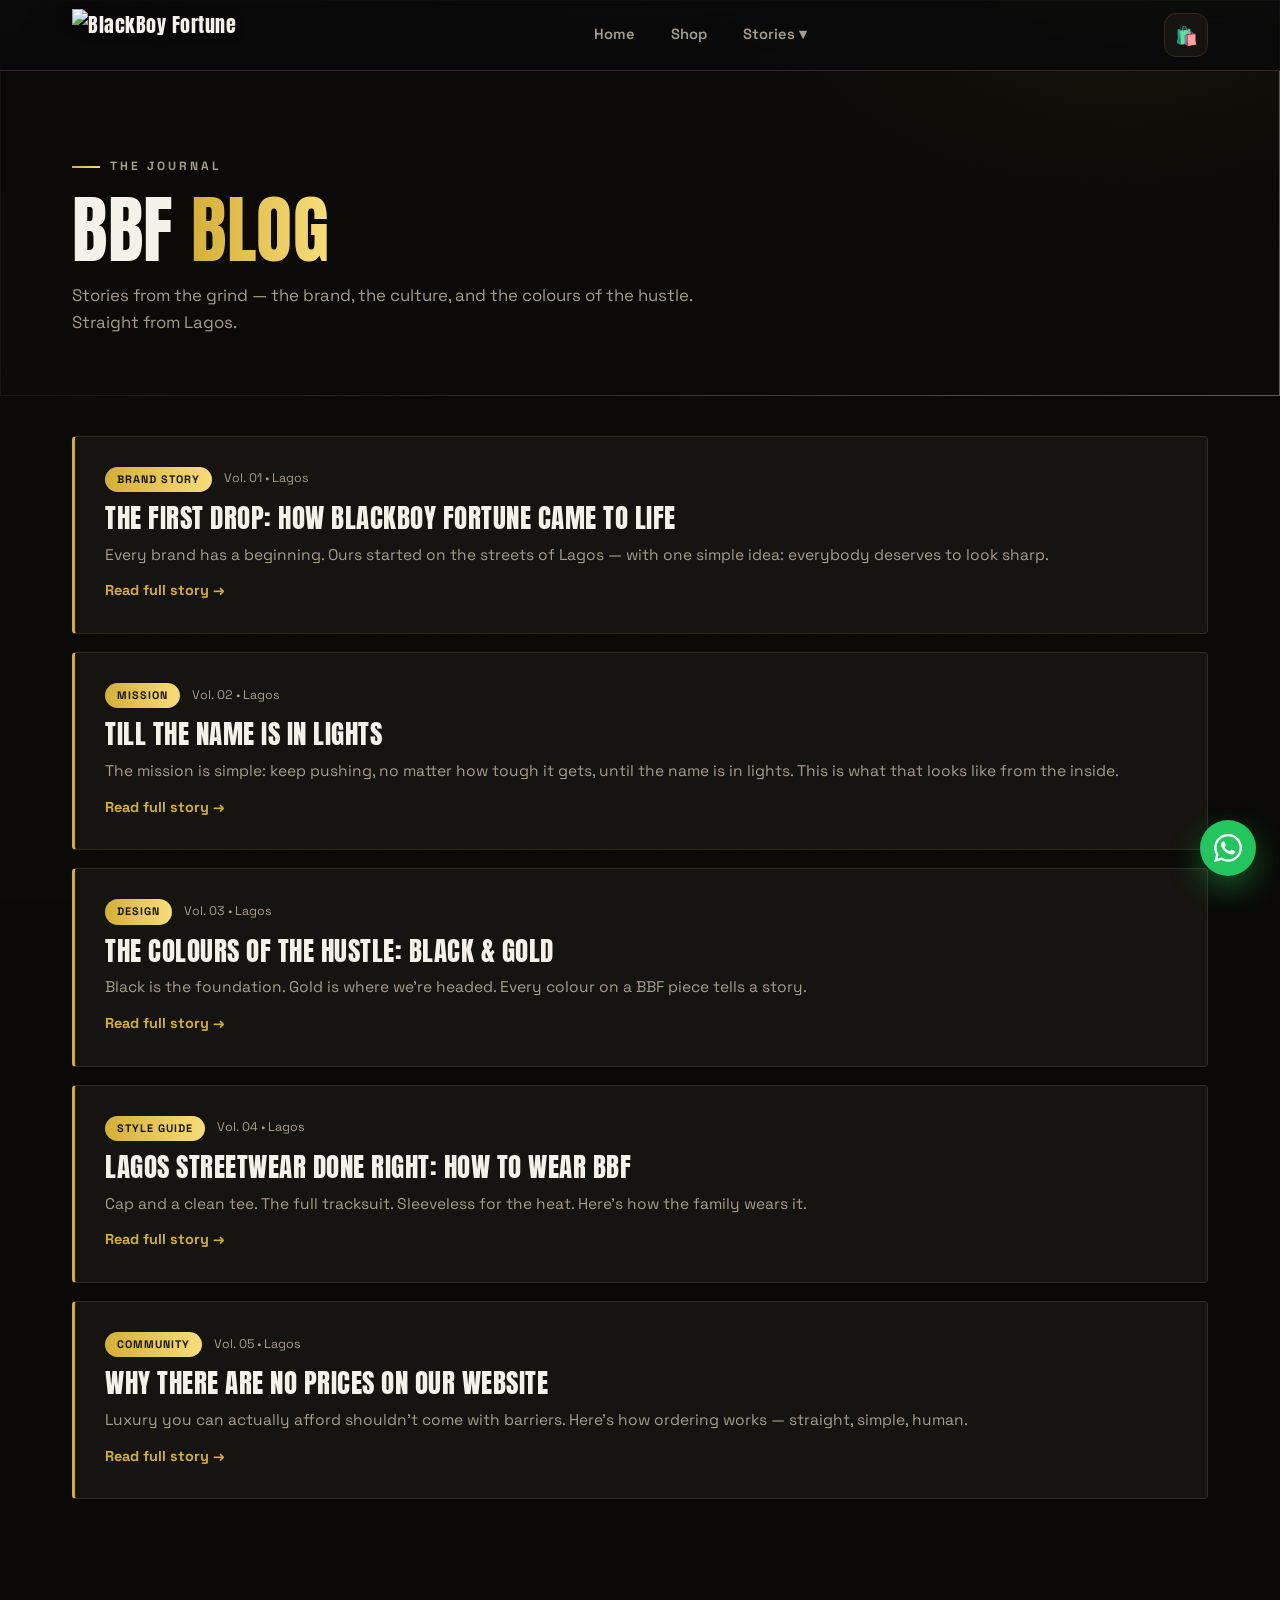
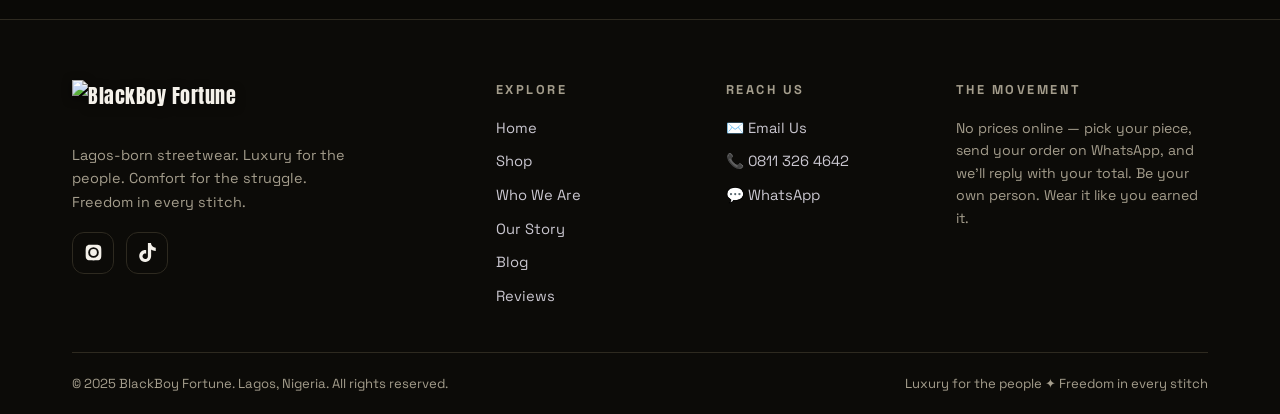
==== blog.html @ 6212ed1b "Add files via upload" ====
<!DOCTYPE html>
<html lang="en">
<head>
<meta charset="UTF-8">
<meta name="viewport" content="width=device-width, initial-scale=1.0">
<title>The Journal — BlackBoy Fortune</title>
<meta name="description" content="Stories, style notes and the culture behind BlackBoy Fortune.">
<link rel="preconnect" href="https://fonts.googleapis.com">
<link href="https://fonts.googleapis.com/css2?family=Anton&family=Space+Grotesk:wght@400;500;600;700&display=swap" rel="stylesheet">
<link rel="stylesheet" href="blog.css">
</head>
<body data-page="blog">

<!-- ============ HEADER ============ -->
<header>
  <div class="container nav-inner">
    <a href="index.html" class="logo"><img src="assets/img/logo-white.png" class="mark" alt="BlackBoy Fortune"></a>
    <nav class="desktop">
      <a href="index.html" data-nav="home">Home</a>
      <a href="shop.html" data-nav="shop">Shop</a>
      <div class="nav-item" id="stories-item">
        <a href="#" id="stories-toggle">Stories ▾</a>
        <div class="dd-menu">
          <a href="who-we-are.html" data-nav="who-we-are">Who We Are <span>→</span></a>
          <a href="our-story.html" data-nav="our-story">Our Story <span>→</span></a>
          <a href="blog.html" data-nav="blog">Blog <span>→</span></a>
          <a href="reviews.html" data-nav="reviews">Reviews <span>→</span></a>
        </div>
      </div>
    </nav>
    <div class="nav-right">
      <button class="cart-btn" id="cart-open" aria-label="Open cart">🛍️<span class="cart-count" id="cart-count">0</span></button>
      <button class="hamburger" id="hamburger" aria-label="Menu"><span></span><span></span><span></span></button>
    </div>
  </div>
</header>

<!-- ============ MOBILE MENU ============ -->
<div class="mobile-menu" id="mobile-menu">

  <a class="mlink" href="index.html" data-nav="home">Home</a>
  <a class="mlink" href="shop.html" data-nav="shop">Shop</a>
  <div class="mm-label">Stories</div>
  <a class="msub" href="who-we-are.html" data-nav="who-we-are">Who We Are <span>→</span></a>
  <a class="msub" href="our-story.html" data-nav="our-story">Our Story <span>→</span></a>
  <a class="msub" href="blog.html" data-nav="blog">Blog <span>→</span></a>
  <a class="msub" href="reviews.html" data-nav="reviews">Reviews <span>→</span></a>
  <div class="mm-contact">
    <a href="mailto:blackboyfortune@gmail.com">✉️ blackboyfortune@gmail.com</a>
    <a href="tel:+2348113264642">📞 0811 326 4642</a>
  </div>

</div>

<main>
<section class="page" id="page-blog">

  <div class="phero"><div class="phero-bg"><img src="assets/img/caps-flatlay.jpg" alt="" loading="lazy"></div><div class="container">
    <span class="kicker">The Journal</span>
    <h1>BBF <span class="grad-text">Blog</span></h1>
    <p class="lead">Stories from the grind — the brand, the culture, and the colours of the hustle. Straight from Lagos.</p>
  </div></div>
  <div class="container" style="padding-bottom:80px">
    <div class="blog-list">

      <article class="blog-post">
        <div class="blog-meta"><span class="blog-cat">Brand Story</span><span>Vol. 01 • Lagos</span></div>
        <h3>The First Drop: How BlackBoy Fortune Came to Life</h3>
        <p class="blog-ex">Every brand has a beginning. Ours started on the streets of Lagos — with one simple idea: everybody deserves to look sharp.</p>
        <div class="blog-body">
          <p>BlackBoy Fortune didn't start in a studio or an office. It started from watching. Watching people grind, hustle, and survive every single day without ever getting a taste of what luxury feels like. The traders, the students, the dreamers — the people who put in the most work were the ones priced out of looking the part.</p>
          <p>That didn't sit right. So the first piece was born from one simple idea: everybody deserves to look sharp. Everybody deserves to feel like somebody. And if you're willing to work, you should be able to afford it.</p>
          <p>The first drop was small, but the message was loud — quality you can feel, style that speaks before you do, and a name that stands for freedom. From the streets of Lagos to wherever you're reading this from: welcome to the era of BlackBoy Fortune.</p>
        </div>
        <button class="read-more">Read full story →</button>
      </article>

      <article class="blog-post">
        <div class="blog-meta"><span class="blog-cat">Mission</span><span>Vol. 02 • Lagos</span></div>
        <h3>Till the Name Is in Lights</h3>
        <p class="blog-ex">The mission is simple: keep pushing, no matter how tough it gets, until the name is in lights. This is what that looks like from the inside.</p>
        <div class="blog-body">
          <p>There's a picture we hold onto — a billboard, somewhere over the Lagos traffic, with two words on it: BLACKBOY FORTUNE. That picture is the mission.</p>
          <p>Building a brand from nothing isn't a smooth road. There are slow days, doubts, and moments where quitting looks easy. But resilience isn't a value we printed on a label — it's how the brand survives. We don't fold. We rise.</p>
          <p>Every order answered, every piece delivered, every person who wears the logo out in Lekki, Ipaja, Ikorodu or anywhere in the world — that's another step toward the billboard. And when we get there, it won't just be a win for the brand. It'll be a win for everybody who was ever told luxury wasn't for them.</p>
          <p>Keep pushing. The name is going up in lights. 🚀</p>
        </div>
        <button class="read-more">Read full story →</button>
      </article>

      <article class="blog-post">
        <div class="blog-meta"><span class="blog-cat">Design</span><span>Vol. 03 • Lagos</span></div>
        <h3>The Colours of the Hustle: Black &amp; Gold</h3>
        <p class="blog-ex">Black is the foundation. Gold is where we're headed. Every colour on a BBF piece tells a story.</p>
        <div class="blog-body">
          <p>Every BlackBoy Fortune piece starts with the same foundation: black. Bold. Clean. Unbothered. It's the base every hustler stands on — no noise, no pretending.</p>
          <p>Then comes the gold. Gold for ambition — the colour of kings built from nothing. Gold for the fortune that's coming, no matter how long the grind takes. Rust and warm tones for the struggle and the fire that keeps you going when the odds say stop.</p>
          <p>No colour on a BlackBoy Fortune piece is random. Ambition, hustle, and life lived in full colour — that's the whole language. When you wear it, you're not just matching an outfit. You're saying something.</p>
        </div>
        <button class="read-more">Read full story →</button>
      </article>

      <article class="blog-post">
        <div class="blog-meta"><span class="blog-cat">Style Guide</span><span>Vol. 04 • Lagos</span></div>
        <h3>Lagos Streetwear Done Right: How to Wear BBF</h3>
        <p class="blog-ex">Cap and a clean tee. The full tracksuit. Sleeveless for the heat. Here's how the family wears it.</p>
        <div class="blog-body">
          <p>Streetwear in Lagos has its own rules — the heat is real, the moves are plenty, and the fit has to speak before you do. Here's how to run your BlackBoy Fortune pieces:</p>
          <p><b>The Everyday Hustle:</b> A plain BBF tee — black or white — with the logo doing the talking. Add the Signature Cap and you're set for anything the day throws at you.</p>
          <p><b>The Full Statement:</b> The tracksuit, head to toe. Purple &amp; White if you're feeling royal. Black &amp; Red if you came to be seen. Dark Blue &amp; Red for the ones who move in silence.</p>
          <p><b>Built for the Heat:</b> The sleeveless shirt was made for Lagos sun and Lagos energy. Black for the night moves, white for the daytime grind.</p>
          <p><b>Cool Evenings:</b> When the breeze picks up, the collar sweater — orange themed if you're bold — layers perfectly over a tee.</p>
          <p>However you wear it, one rule: wear it like you earned it. Because you did.</p>
        </div>
        <button class="read-more">Read full story →</button>
      </article>

      <article class="blog-post">
        <div class="blog-meta"><span class="blog-cat">Community</span><span>Vol. 05 • Lagos</span></div>
        <h3>Why There Are No Prices on Our Website</h3>
        <p class="blog-ex">Luxury you can actually afford shouldn't come with barriers. Here's how ordering works — straight, simple, human.</p>
        <div class="blog-body">
          <p>If you've shopped the site, you've noticed something different: no price tags. That's intentional.</p>
          <p>BlackBoy Fortune was built for people who've been priced out of luxury for too long. Instead of fixed numbers on a screen, we keep it human — you pick your pieces, send your order straight to us on WhatsApp, and we respond personally with the total for your order. Bulk order? Family order? Rep your set with five caps? Let's talk.</p>
          <p>It also means every order is a conversation, not a transaction. You ask, we answer. Got something on your mind? The same door is open — tap <b>Enquiry</b> in your cart, or reach us from the home page by email, phone call, or WhatsApp.</p>
          <p>Pick your piece. Add it to your cart. Tap Order. We've got you from there. Welcome to the family. 🤞</p>
        </div>
        <button class="read-more">Read full story →</button>
      </article>

    </div>
  </div>

</section>
</main>

<!-- ============ CART DRAWER ============ -->
<div class="drawer-overlay" id="drawer-overlay"></div>
<aside class="cart-drawer" id="cart-drawer" aria-label="Shopping cart">
  <div class="drawer-head">
    <h3>Your Cart <span id="drawer-count"></span></h3>
    <button class="icon-btn" id="cart-close" aria-label="Close cart">✕</button>
  </div>
  <p class="drawer-note">💸 <b>No prices online.</b> Tap <b>ORDER</b> and we'll reply on WhatsApp with the total. Just asking something? Tap <b>ENQUIRY</b>.</p>
  <div class="drawer-items" id="drawer-items"></div>
  <div class="drawer-foot">
    <div class="drawer-total"><span>Total pieces</span><strong id="drawer-total">0</strong></div>
    <button class="btn btn-block" id="order-btn">🛒 Order via WhatsApp</button>
    <button class="btn-ghost btn-block enq-btn" id="enquiry-btn">❓ Make an Enquiry</button>
    <button class="btn-ghost btn-block clear-btn" id="clear-btn">🗑️ Clear Cart</button>
  </div>
</aside>

<a class="wa-float" href="https://wa.me/2348113264642?text=Hello%20BlackBoy%20Fortune!%20I%20have%20an%20enquiry." target="_blank" rel="noopener" aria-label="Chat on WhatsApp">
  <svg viewBox="0 0 24 24"><path d="M17.472 14.382c-.297-.149-1.758-.867-2.03-.967-.273-.099-.471-.148-.67.15-.197.297-.767.966-.94 1.164-.173.199-.347.223-.644.075-.297-.15-1.255-.463-2.39-1.475-.883-.788-1.48-1.761-1.653-2.059-.173-.297-.018-.458.13-.606.134-.133.297-.347.446-.52.149-.174.198-.298.297-.497.1-.198.05-.371-.025-.52-.074-.149-.669-1.612-.916-2.207-.242-.579-.487-.5-.669-.51-.173-.008-.371-.01-.57-.01-.198 0-.52.074-.792.372-.272.297-1.04 1.016-1.04 2.479 0 1.462 1.065 2.875 1.213 3.074.149.198 2.096 3.2 5.077 4.487.709.306 1.262.489 1.694.625.712.227 1.36.195 1.871.118.571-.085 1.758-.719 2.006-1.413.248-.694.248-1.289.173-1.413-.074-.124-.272-.198-.57-.347m-5.421 7.403h-.004a9.87 9.87 0 01-5.031-1.378l-.361-.214-3.741.982.998-3.648-.235-.374a9.86 9.86 0 01-1.51-5.26c.001-5.45 4.436-9.884 9.888-9.884 2.64 0 5.122 1.03 6.988 2.898a9.825 9.825 0 012.893 6.994c-.003 5.45-4.437 9.884-9.885 9.884m8.413-18.297A11.815 11.815 0 0012.05 0C5.495 0 .16 5.335.157 11.892c0 2.096.547 4.142 1.588 5.945L.057 24l6.305-1.654a11.882 11.882 0 005.683 1.448h.005c6.554 0 11.89-5.335 11.893-11.893a11.821 11.821 0 00-3.48-8.413z"/></svg>
</a>

<div id="toast" role="status"></div>

<!-- ============ FOOTER ============ -->
<footer>
  <div class="container">
    <div class="foot-grid">
      <div class="foot-brand">
        <a href="index.html" class="logo foot-logo"><img src="assets/img/logo-white.png" class="mark" alt="BlackBoy Fortune"></a>
        <p>Lagos-born streetwear. Luxury for the people. Comfort for the struggle. Freedom in every stitch.</p>
        <div class="socials">
          <a href="https://www.instagram.com/blackboyfortune.ng?utm_source=ig_web_button_share_sheet&igsi=ZDNlZDc0MzIxNw==" target="_blank" rel="noopener" aria-label="Instagram">
            <svg viewBox="0 0 24 24"><path d="M12 2.2c3.2 0 3.6 0 4.9.1 1.2.1 1.8.2 2.2.4.6.2 1 .5 1.4.9.4.4.7.8.9 1.4.2.4.4 1 .4 2.2.1 1.3.1 1.7.1 4.9s0 3.6-.1 4.9c-.1 1.2-.2 1.8-.4 2.2-.2.6-.5 1-.9 1.4-.4.4-.8.7-1.4.9-.4.2-1 .4-2.2.4-1.3.1-1.7.1-4.9.1s-3.6 0-4.9-.1c-1.2-.1-1.8-.2-2.2-.4-.6-.2-1-.5-1.4-.9-.4-.4-.7-.8-.9-1.4-.2-.4-.4-1-.4-2.2-.1-1.3-.1-1.7-.1-4.9s0-3.6.1-4.9c.1-1.2.2-1.8.4-2.2.2-.6.5-1 .9-1.4.4-.4.8-.7 1.4-.9.4-.2 1-.4 2.2-.4 1.3-.1 1.7-.1 4.9-.1zm0 3.1a6.7 6.7 0 100 13.4 6.7 6.7 0 000-13.4zm0 11a4.3 4.3 0 110-8.6 4.3 4.3 0 010 8.6zm6.9-11.3a1.6 1.6 0 11-3.2 0 1.6 1.6 0 013.2 0z"/></svg>
          </a>
          <a href="https://www.tiktok.com/@blackboyfortune1?is_from_webapp=1&sender_device=pc" target="_blank" rel="noopener" aria-label="TikTok">
            <svg viewBox="0 0 24 24"><path d="M12.53.02C13.84 0 15.14.01 16.44 0c.08 1.53.63 3.09 1.75 4.17 1.12 1.11 2.7 1.62 4.24 1.79v4.03c-1.44-.05-2.89-.35-4.2-.97-.57-.26-1.1-.59-1.62-.93-.01 2.92.01 5.84-.02 8.75-.08 1.4-.54 2.79-1.35 3.94-1.31 1.92-3.58 3.17-5.91 3.21-1.43.08-2.86-.31-4.08-1.03-2.02-1.19-3.44-3.37-3.65-5.71-.02-.5-.03-1-.01-1.49.18-1.9 1.12-3.72 2.58-4.96 1.66-1.44 3.98-2.13 6.15-1.72.02 1.48-.04 2.96-.04 4.44-.99-.32-2.15-.23-3.02.37-.63.41-1.11 1.04-1.36 1.75-.21.51-.15 1.07-.14 1.61.24 1.64 1.82 3.02 3.5 2.87 1.12-.01 2.19-.66 2.77-1.61.19-.33.4-.67.41-1.06.1-1.79.06-3.57.07-5.36.01-4.03-.01-8.05.02-12.07z"/></svg>
          </a>
        </div>
      </div>
      <div>
        <h4>Explore</h4>
        <div class="foot-links">
          <a href="index.html">Home</a>
          <a href="shop.html">Shop</a>
          <a href="who-we-are.html">Who We Are</a>
          <a href="our-story.html">Our Story</a>
          <a href="blog.html">Blog</a>
          <a href="reviews.html">Reviews</a>
        </div>
      </div>
      <div>
        <h4>Reach Us</h4>
        <div class="foot-links">
          <a href="mailto:blackboyfortune@gmail.com">✉️ Email Us</a>
          <a href="tel:+2348113264642">📞 0811 326 4642</a>
          <a href="https://wa.me/2348113264642?text=Hello%20BlackBoy%20Fortune!%20I%20have%20an%20enquiry." target="_blank" rel="noopener">💬 WhatsApp</a>
        </div>
      </div>
      <div>
        <h4>The Movement</h4>
        <p style="color:var(--muted);font-size:.88rem">No prices online — pick your piece, send your order on WhatsApp, and we'll reply with your total. Be your own person. Wear it like you earned it.</p>
      </div>
    </div>
    <div class="foot-bottom">
      <span>© 2025 BlackBoy Fortune. Lagos, Nigeria. All rights reserved.</span>
      <span>Luxury for the people ✦ Freedom in every stitch</span>
    </div>
  </div>
</footer>

<script src="blog.js"></script>
</body>
</html>
---- blog.css ----
:root{
  --bg:#0a0906; --bg2:#100f0b; --card:#161410; --card2:#1c1a15; --line:#2e2a20;
  --text:#f4f1ea; --muted:#a49d8c;
  --gold:#d4af37; --gold2:#f7dd7a; --goldDim:#8a6d1f; --rust:#b5651d;
  --grad:linear-gradient(90deg,#d4af37,#f7dd7a);
  --grain-op:.05;
}
*{margin:0;padding:0;box-sizing:border-box}
html{scroll-behavior:smooth}
body{background:var(--bg);color:var(--text);font-family:'Space Grotesk',sans-serif;line-height:1.6;overflow-x:hidden;position:relative}
body::before{content:"";position:fixed;inset:0;z-index:1;pointer-events:none;opacity:var(--grain-op);mix-blend-mode:overlay;
  background-image:url("data:image/svg+xml,%3Csvg xmlns='http://www.w3.org/2000/svg' width='140' height='140'%3E%3Cfilter id='n'%3E%3CfeTurbulence type='fractalNoise' baseFrequency='0.85' numOctaves='2' stitchTiles='stitch'/%3E%3C/filter%3E%3Crect width='100%25' height='100%25' filter='url(%23n)'/%3E%3C/svg%3E")}
img,svg{display:block;max-width:100%}
a{color:inherit;text-decoration:none}
button{font-family:inherit;cursor:pointer}
.container{max-width:1180px;margin:0 auto;padding:0 22px;position:relative;z-index:2}
h1,h2,h3,.anton{font-family:'Anton',sans-serif;font-weight:400;letter-spacing:.5px;line-height:1.05}
.kicker{display:inline-flex;align-items:center;gap:10px;font-size:.75rem;font-weight:700;letter-spacing:3px;text-transform:uppercase;color:var(--muted)}
.kicker::before{content:"";width:28px;height:2px;background:var(--grad)}
.h2{font-size:clamp(2rem,5vw,3.2rem);text-transform:uppercase;margin:14px 0 12px}
.grad-text{background:var(--grad);-webkit-background-clip:text;background-clip:text;color:transparent}
.lead{color:var(--muted);font-size:1.05rem;max-width:640px}
section.block{padding:84px 0;position:relative}

/* ---------- HUMAN-MADE TOUCHES: tape, stamps, torn edges ---------- */
.tape{position:absolute;width:90px;height:26px;background:rgba(244,241,234,.85);box-shadow:0 4px 10px rgba(0,0,0,.35);transform:rotate(-6deg);z-index:3}
.tape::after{content:"";position:absolute;inset:0;background:repeating-linear-gradient(115deg,rgba(0,0,0,.05) 0 2px,transparent 2px 6px)}
.stamp{position:absolute;border:2px solid var(--gold);color:var(--gold);border-radius:50%;width:86px;height:86px;display:grid;place-items:center;text-align:center;font-family:'Anton',sans-serif;font-size:.62rem;letter-spacing:1px;text-transform:uppercase;transform:rotate(-14deg);opacity:.85;z-index:3;line-height:1.15;padding:6px}
.torn-top{clip-path:polygon(0 0,3% 3%,7% 0,11% 4%,15% 0,19% 3%,23% 0,27% 4%,31% 0,35% 3%,39% 0,43% 4%,47% 0,51% 3%,55% 0,59% 4%,63% 0,67% 3%,71% 0,75% 4%,79% 0,83% 3%,87% 0,91% 4%,95% 0,100% 0,100% 100%,0 100%)}
.photo-frame{position:relative;border:1px solid var(--line);box-shadow:0 20px 44px rgba(0,0,0,.5);background:#000}
.photo-frame img,.photo-frame video{width:100%;height:100%;object-fit:cover;display:block}
.handmark{font-family:'Anton',sans-serif;color:var(--gold2);font-size:.9rem;letter-spacing:1px;transform:rotate(-3deg);display:inline-block}

/* ---------- BUTTONS ---------- */
.btn{display:inline-flex;align-items:center;justify-content:center;gap:9px;background:var(--grad);color:#181305;font-weight:700;padding:14px 28px;border-radius:8px;border:none;font-size:.95rem;letter-spacing:.3px;transition:.2s}
.btn:hover{transform:translateY(-2px) rotate(-.4deg);box-shadow:0 12px 30px rgba(212,175,55,.35)}
.btn-ghost{display:inline-flex;align-items:center;justify-content:center;gap:9px;background:transparent;border:1px solid var(--line);color:var(--text);font-weight:600;padding:13px 26px;border-radius:8px;font-size:.95rem;transition:.2s}
.btn-ghost:hover{border-color:var(--gold);color:var(--gold2);transform:translateY(-2px)}
.btn-block{width:100%}

/* ---------- HEADER ---------- */
header{position:fixed;top:0;left:0;right:0;z-index:100;background:rgba(10,10,12,.82);backdrop-filter:blur(14px);border-bottom:1px solid var(--line)}
.nav-inner{display:flex;align-items:center;justify-content:space-between;height:70px}
.logo{font-family:'Anton',sans-serif;font-size:1.28rem;letter-spacing:.5px;display:flex;align-items:center;gap:9px}
.logo img.mark{height:52px;width:auto;object-fit:contain;filter:drop-shadow(0 2px 5px rgba(0,0,0,.6));flex-shrink:0}
.foot-logo .mark{height:96px}
nav.desktop{display:flex;align-items:center;gap:6px}
nav.desktop>a,.nav-item>a{padding:9px 15px;border-radius:9px;font-size:.92rem;font-weight:600;color:var(--muted);transition:.2s;display:block}
nav.desktop>a:hover,.nav-item>a:hover{color:#fff;background:#1b1b20}
nav.desktop>a.active,.nav-item>a.active,.dd-menu a.active{color:#fff}
.nav-item{position:relative}
.dd-menu{position:absolute;top:calc(100% + 6px);left:50%;transform:translateX(-50%) translateY(8px);background:#141417;border:1px solid var(--line);border-radius:14px;min-width:200px;padding:8px;opacity:0;visibility:hidden;transition:.2s;box-shadow:0 24px 50px rgba(0,0,0,.55)}
.nav-item:hover .dd-menu,.nav-item.open .dd-menu{opacity:1;visibility:visible;transform:translateX(-50%) translateY(0)}
.dd-menu a{display:flex;align-items:center;gap:10px;padding:10px 14px;border-radius:9px;color:var(--muted);font-size:.92rem;font-weight:600;transition:.15s}
.dd-menu a:hover{background:#1f1f24;color:#fff}
.dd-menu a span{opacity:.55;font-size:.8rem}
.nav-right{display:flex;align-items:center;gap:12px}
.cart-btn{position:relative;background:var(--card);border:1px solid var(--line);color:var(--text);width:44px;height:44px;border-radius:12px;display:grid;place-items:center;font-size:1.15rem;transition:.2s}
.cart-btn:hover{border-color:var(--gold);transform:translateY(-1px)}
.cart-count{position:absolute;top:-7px;right:-7px;min-width:20px;height:20px;padding:0 5px;border-radius:99px;background:var(--grad);color:#181305;font-size:.7rem;font-weight:700;display:none;place-items:center;animation:pop .25s}
@keyframes pop{50%{transform:scale(1.35)}}
.hamburger{display:none;background:none;border:none;width:44px;height:44px;position:relative;z-index:110}
.hamburger span{position:absolute;left:10px;right:10px;height:2px;background:var(--text);border-radius:2px;transition:.3s}
.hamburger span:nth-child(1){top:15px}.hamburger span:nth-child(2){top:22px}.hamburger span:nth-child(3){top:29px}
body.menu-open .hamburger span:nth-child(1){top:22px;transform:rotate(45deg)}
body.menu-open .hamburger span:nth-child(2){opacity:0}
body.menu-open .hamburger span:nth-child(3){top:22px;transform:rotate(-45deg)}

/* ---------- MOBILE MENU ---------- */
.mobile-menu{position:fixed;inset:0;top:70px;z-index:99;background:#0b0b0e;padding:34px 26px;display:flex;flex-direction:column;gap:4px;transform:translateX(105%);transition:.35s;overflow-y:auto}
body.menu-open .mobile-menu{transform:none}
.mobile-menu a.mlink{font-family:'Anton',sans-serif;font-size:1.9rem;padding:10px 0;text-transform:uppercase;color:var(--text);border-bottom:1px solid var(--line)}
.mobile-menu a.mlink.active{background:var(--grad);-webkit-background-clip:text;background-clip:text;color:transparent}
.mm-label{margin-top:22px;font-size:.72rem;letter-spacing:3px;color:var(--muted);text-transform:uppercase;font-weight:700}
.mobile-menu a.msub{padding:12px 0;color:var(--muted);font-weight:600;border-bottom:1px solid var(--line);display:flex;justify-content:space-between}
.mm-contact{margin-top:28px;display:flex;flex-direction:column;gap:10px;font-size:.9rem;color:var(--muted)}
.mm-contact a{display:flex;gap:10px;align-items:center}

/* ---------- PAGES ---------- */
.page{display:block;animation:fade .4s}
@keyframes fade{from{opacity:0;transform:translateY(10px)}to{opacity:1;transform:none}}

/* ---------- HERO ---------- */
.hero{min-height:100svh;display:flex;align-items:center;position:relative;padding:130px 0 70px;overflow:hidden;
background:
 linear-gradient(100deg,rgba(10,9,6,.94) 0%,rgba(10,9,6,.86) 42%,rgba(10,9,6,.55) 68%,rgba(10,9,6,.85) 100%),
 url("assets/img/three-friends.jpg") center 22% / cover no-repeat,
 var(--bg)}
.hero-stamp{top:130px;right:8%}
.hero h1{font-size:clamp(3.2rem,12vw,8.2rem);text-transform:uppercase;line-height:.94;margin:18px 0 20px}
.hero h1 .line2{display:block;background:var(--grad);-webkit-background-clip:text;background-clip:text;color:transparent}
.hero-chips{display:flex;flex-wrap:wrap;gap:10px;margin:26px 0 34px}
.chip{border:1px solid var(--line);background:rgba(255,255,255,.05);backdrop-filter:blur(2px);border-radius:99px;padding:8px 16px;font-size:.82rem;color:var(--muted);font-weight:600}
.hero-cta{display:flex;flex-wrap:wrap;gap:14px}
@media(max-width:960px){.hero-stamp{display:none}}

/* ---------- LOOKBOOK GRID ---------- */
.lookbook-grid{display:grid;grid-template-columns:repeat(4,1fr);grid-auto-rows:150px;gap:16px;margin-top:38px}
.lb-item{border-radius:10px;overflow:hidden;transition:.25s}
.lb-item:hover{transform:translateY(-4px) rotate(0deg) !important;z-index:5;border-color:var(--gold)}
.lb-tall{grid-row:span 2}
.rot-a{transform:rotate(-1.4deg)}
.rot-b{transform:rotate(1deg)}
.rot-c{transform:rotate(-.6deg)}
.rot-d{transform:rotate(1.6deg)}
.rot-e{transform:rotate(-1deg)}
.rot-f{transform:rotate(.8deg)}
@media(max-width:960px){.lookbook-grid{grid-template-columns:repeat(2,1fr)}.lb-tall{grid-row:span 2}}
@media(max-width:620px){.lookbook-grid{grid-template-columns:repeat(2,1fr);grid-auto-rows:120px}}

/* ---------- MARQUEE ---------- */
.marquee{overflow:hidden;border-block:1px solid var(--line);background:#0d0d10}
.marquee-track{display:flex;width:max-content;animation:scroll 26s linear infinite}
.marquee-track:hover{animation-play-state:paused}
.marquee-track span{font-family:'Anton',sans-serif;font-size:1.15rem;letter-spacing:3px;padding:16px 26px;white-space:nowrap;color:#45443a;text-transform:uppercase}
.marquee-track span.hl{background:var(--grad);-webkit-background-clip:text;background-clip:text;color:transparent}
@keyframes scroll{to{transform:translateX(-50%)}}

/* ---------- VALUES / CARDS ---------- */
.val-grid{display:grid;grid-template-columns:repeat(3,1fr);gap:18px;margin-top:38px}
.val-card{background:var(--card);border:1px solid var(--line);border-radius:6px;padding:30px;transition:.25s;position:relative;overflow:hidden}
.val-card:nth-child(1){transform:rotate(-.6deg)}
.val-card:nth-child(2){transform:rotate(.4deg)}
.val-card:nth-child(3){transform:rotate(-.3deg)}
.val-card:hover{transform:translateY(-5px) rotate(0deg) !important;border-color:var(--gold)}
.val-card .num{font-family:'Anton',sans-serif;font-size:2.6rem;background:var(--grad);-webkit-background-clip:text;background-clip:text;color:transparent;opacity:.9}
.val-card h3{font-size:1.5rem;text-transform:uppercase;margin:10px 0 8px}
.val-card p{color:var(--muted);font-size:.95rem}
.val-card::after{content:"";position:absolute;top:-40px;right:-40px;width:120px;height:120px;border-radius:50%;background:radial-gradient(circle,rgba(212,175,55,.18),transparent 70%)}

/* ---------- FEATURED ---------- */
.feat-grid{display:grid;grid-template-columns:repeat(3,1fr);gap:18px;margin-top:38px}
.feat-card{background:var(--card);border:1px solid var(--line);border-radius:6px;overflow:hidden;transition:.25s;display:block}
.feat-card:hover{transform:translateY(-5px);border-color:var(--gold)}
.feat-info{padding:20px 22px;display:flex;justify-content:space-between;align-items:center;gap:10px}
.feat-info h3{font-size:1.25rem;text-transform:uppercase}
.feat-info span{color:var(--gold);font-size:.85rem;font-weight:600;white-space:nowrap}

/* ---------- PRODUCT VISUAL ---------- */
.product-visual{aspect-ratio:1/1;display:grid;place-items:center;background:radial-gradient(circle at 50% 28%,#211e15,#121110);border-bottom:1px solid var(--line);position:relative}
.product-visual svg{width:66%;height:66%;filter:drop-shadow(0 14px 22px rgba(0,0,0,.45))}

/* ---------- ENQUIRY (HOME) ---------- */
.enq-grid{display:grid;grid-template-columns:repeat(3,1fr);gap:18px;margin-top:38px}
.enq-card{background:var(--card);border:1px solid var(--line);border-radius:6px;padding:32px 28px;transition:.25s;display:block}
.enq-card:hover{transform:translateY(-5px);border-color:var(--gold);box-shadow:0 18px 40px rgba(0,0,0,.35)}
.enq-card .ico{font-size:1.9rem}
.enq-card h3{font-size:1.35rem;text-transform:uppercase;margin:14px 0 8px}
.enq-card p{color:var(--muted);font-size:.92rem}
.enq-card .go{display:inline-block;margin-top:16px;color:var(--gold);font-weight:700;font-size:.88rem}

/* ---------- PAGE HERO (inner pages) ---------- */
.phero{padding:150px 0 60px;position:relative;overflow:hidden;
background:radial-gradient(600px 340px at 85% 0%,rgba(212,175,55,.14),transparent 65%),radial-gradient(500px 320px at 5% 100%,rgba(181,101,29,.1),transparent 65%),var(--bg)}
.phero h1{font-size:clamp(2.6rem,7vw,4.6rem);text-transform:uppercase;margin:14px 0 14px}
.phero-bg{position:absolute;inset:0;z-index:0}
.phero-bg img{width:100%;height:100%;object-fit:cover;object-position:center 25%}
.phero-bg::after{content:"";position:absolute;inset:0;background:linear-gradient(100deg,rgba(10,9,6,.94) 0%,rgba(10,9,6,.82) 45%,rgba(10,9,6,.55) 100%)}
.phero > .container{position:relative;z-index:2}
.phero-video-bg{position:absolute;inset:0;z-index:0;overflow:hidden;background:#000}
.phero-video-bg video{width:100%;height:100%;object-fit:cover}
.phero-video-bg::after{content:"";position:absolute;inset:0;background:linear-gradient(100deg,rgba(10,9,6,.94) 0%,rgba(10,9,6,.8) 45%,rgba(10,9,6,.5) 100%)}

/* ---------- SHOP ---------- */
.how-strip{display:grid;grid-template-columns:repeat(3,1fr);gap:14px;margin:34px 0 10px}
.how{background:var(--card);border:1px solid var(--line);border-radius:14px;padding:18px 20px;display:flex;gap:14px;align-items:center}
.how b{font-family:'Anton',sans-serif;font-size:1.5rem;background:var(--grad);-webkit-background-clip:text;background-clip:text;color:transparent}
.how p{font-size:.86rem;color:var(--muted);line-height:1.45}
.filters{display:flex;flex-wrap:wrap;gap:10px;margin:30px 0 8px}
.filter-chip{background:var(--card);border:1px solid var(--line);color:var(--muted);padding:9px 18px;border-radius:99px;font-size:.85rem;font-weight:600;transition:.2s}
.filter-chip.on{background:var(--grad);color:#181305;border-color:transparent}
.filter-chip:hover{color:#fff}
.shop-grid{display:grid;grid-template-columns:repeat(3,1fr);gap:20px;margin-top:28px}
.product-card{background:var(--card);border:1px solid var(--line);border-radius:6px;overflow:hidden;transition:.25s;display:flex;flex-direction:column}
.product-card:hover{transform:translateY(-5px);border-color:#3a3a42;box-shadow:0 20px 44px rgba(0,0,0,.4)}
.product-info{padding:20px 22px 24px;display:flex;flex-direction:column;gap:12px;flex:1}
.product-info h3{font-size:1.3rem;text-transform:uppercase}
.product-tag{color:var(--muted);font-size:.86rem;margin-top:-6px}
.swatches{display:flex;flex-wrap:wrap;gap:9px}
.swatch{width:24px;height:24px;border-radius:50%;border:1px solid rgba(255,255,255,.18);transition:.15s}
.swatch.sel{box-shadow:0 0 0 2px var(--bg),0 0 0 4px var(--gold);transform:scale(1.08)}
.color-name{font-size:.82rem;color:var(--muted)}
.color-name .cn{color:var(--text);font-weight:600}
.card-row{display:flex;gap:12px;align-items:center;margin-top:auto}
.qty-step{display:inline-flex;align-items:center;border:1px solid var(--line);border-radius:10px;overflow:hidden;background:#101014}
.qty-step button{width:34px;height:42px;background:none;border:none;color:var(--muted);font-size:1.15rem;transition:.15s}
.qty-step button:hover{color:#fff;background:#1d1d23}
.qty-step input{width:44px;height:42px;background:transparent;border:none;color:var(--text);text-align:center;font-weight:700;font-family:inherit;font-size:.95rem;outline:none}
.qty-step input::-webkit-outer-spin-button,.qty-step input::-webkit-inner-spin-button{-webkit-appearance:none;margin:0}
.qty-step input{appearance:textfield;-moz-appearance:textfield}
.qty-step.sm button{width:28px;height:30px;font-size:1rem}
.qty-step.sm span{min-width:30px;text-align:center;font-weight:700;font-size:.9rem}
.add-btn{flex:1;padding:12px 10px;font-size:.9rem}
.price-note{margin-top:26px;background:linear-gradient(135deg,rgba(212,175,55,.1),rgba(181,101,29,.1));border:1px solid #33301f;border-radius:14px;padding:18px 22px;color:var(--muted);font-size:.92rem}
.price-note b{color:var(--text)}

/* ---------- INLINE PROSE PHOTO ---------- */
.prose-photo{margin:34px 0;display:flex;gap:18px;align-items:flex-end;flex-wrap:wrap}
.prose-photo .polaroid{background:#f4f1ea;padding:10px 10px 34px;transform:rotate(-3deg);box-shadow:0 16px 34px rgba(0,0,0,.5);width:220px;flex-shrink:0}
.prose-photo .polaroid img{width:100%;height:180px;object-fit:cover;display:block}
.prose-photo .polaroid span{display:block;text-align:center;margin-top:10px;font-family:'Anton',sans-serif;color:#1a1a1a;font-size:.78rem;letter-spacing:.5px}
.prose-photo .polaroid.tilt-r{transform:rotate(3deg)}
.prose-photo p.lead{flex:1;min-width:220px}

/* ---------- STORY PAGES ---------- */
.prose{max-width:760px}
.prose p{color:#c9c6cf;margin:18px 0;font-size:1.03rem}
.prose p b{color:var(--text)}
.statement{background:linear-gradient(135deg,rgba(212,175,55,.12),rgba(181,101,29,.12));border:1px solid #33301f;border-radius:8px;padding:clamp(28px,5vw,54px);text-align:center;margin:44px 0;position:relative}
.statement .small{color:var(--muted);font-size:.95rem;margin-bottom:14px}
.statement h2{font-size:clamp(1.5rem,4.4vw,2.7rem);text-transform:uppercase;line-height:1.15}
.pull{font-family:'Anton',sans-serif;font-size:clamp(1.5rem,4vw,2.5rem);line-height:1.25;text-transform:uppercase;max-width:820px;margin:44px 0}
.pull em{font-style:normal;background:var(--grad);-webkit-background-clip:text;background-clip:text;color:transparent}
.color-dots{display:flex;flex-wrap:wrap;gap:22px;margin:30px 0 8px}
.cd{display:flex;align-items:center;gap:10px;font-size:.88rem;color:var(--muted);font-weight:600}
.cd i{width:26px;height:26px;border-radius:50%;border:1px solid rgba(255,255,255,.2);display:block}
.cta-row{display:flex;flex-wrap:wrap;gap:14px;margin-top:36px}

/* ---------- BLOG ---------- */
.blog-list{display:flex;flex-direction:column;gap:18px;margin-top:40px}
.blog-post{background:var(--card);border:1px solid var(--line);border-left:3px solid var(--gold);border-radius:4px;padding:30px;transition:.2s}
.blog-post.open{border-color:#3a3a42;border-left-color:var(--gold2)}
.blog-meta{display:flex;flex-wrap:wrap;align-items:center;gap:12px;font-size:.78rem;color:var(--muted);margin-bottom:12px}
.blog-cat{background:var(--grad);color:#181305;padding:4px 12px;border-radius:99px;font-weight:700;letter-spacing:1px;text-transform:uppercase;font-size:.68rem}
.blog-post h3{font-size:clamp(1.3rem,3vw,1.7rem);text-transform:uppercase;margin-bottom:10px}
.blog-ex{color:var(--muted);font-size:.97rem}
.blog-body{display:none;margin-top:16px;border-top:1px solid var(--line);padding-top:16px}
.blog-post.open .blog-body{display:block}
.blog-body p{color:#c9c6cf;margin:12px 0;font-size:.98rem}
.read-more{background:none;border:none;color:var(--gold);font-weight:700;font-size:.9rem;margin-top:14px;padding:0}
.read-more:hover{text-decoration:underline}

/* ---------- REVIEWS ---------- */
.rev-summary{display:flex;flex-wrap:wrap;align-items:center;gap:16px;margin:26px 0 8px}
.rev-summary .score{font-family:'Anton',sans-serif;font-size:3.2rem;background:var(--grad);-webkit-background-clip:text;background-clip:text;color:transparent}
.stars{color:var(--gold);letter-spacing:3px;font-size:1.05rem}
.rev-grid{display:grid;grid-template-columns:repeat(2,1fr);gap:18px;margin-top:38px}
.rev-card{background:var(--card);border:1px solid var(--line);border-radius:6px;padding:28px;transition:.2s;position:relative}
.rev-card:nth-child(odd){transform:rotate(-.4deg)}
.rev-card:nth-child(even){transform:rotate(.4deg)}
.rev-card:hover{transform:translateY(-4px) rotate(0deg);border-color:var(--gold)}
.rev-card .qmark{position:absolute;top:14px;right:22px;font-family:'Anton',sans-serif;font-size:3.4rem;color:#2a2a31;line-height:1}
.rev-card p{color:#c9c6cf;font-size:.97rem;margin:14px 0 20px}
.rev-who{display:flex;align-items:center;gap:13px}
.avatar{width:46px;height:46px;border-radius:50%;background:var(--grad);display:grid;place-items:center;font-weight:700;font-size:.85rem;color:#181305;flex-shrink:0}
.rev-who b{display:block;font-size:.95rem}
.rev-who span{color:var(--muted);font-size:.8rem}

/* ---------- CART DRAWER ---------- */
.drawer-overlay{position:fixed;inset:0;background:rgba(0,0,0,.6);backdrop-filter:blur(3px);z-index:90;opacity:0;visibility:hidden;transition:.3s}
body.drawer-open .drawer-overlay{opacity:1;visibility:visible}
.cart-drawer{position:fixed;top:0;right:0;bottom:0;width:min(430px,100%);background:#101013;border-left:1px solid var(--line);z-index:95;transform:translateX(105%);transition:.35s cubic-bezier(.4,0,.2,1);display:flex;flex-direction:column}
body.drawer-open .cart-drawer{transform:none}
.drawer-head{display:flex;align-items:center;justify-content:space-between;padding:22px 24px;border-bottom:1px solid var(--line)}
.drawer-head h3{font-size:1.4rem;text-transform:uppercase}
.drawer-head h3 span{color:var(--muted);font-family:'Space Grotesk';font-size:.95rem;font-weight:600}
.icon-btn{background:var(--card);border:1px solid var(--line);color:var(--text);width:38px;height:38px;border-radius:10px;font-size:1rem}
.icon-btn:hover{border-color:var(--rust)}
.drawer-note{margin:16px 24px 0;background:linear-gradient(135deg,rgba(212,175,55,.12),rgba(181,101,29,.12));border:1px solid #33301f;border-radius:12px;padding:12px 16px;font-size:.83rem;color:var(--muted)}
.drawer-note b{color:var(--text)}
.drawer-items{flex:1;overflow-y:auto;padding:18px 24px;display:flex;flex-direction:column;gap:14px}
.cart-item{display:flex;align-items:center;gap:14px;background:var(--card);border:1px solid var(--line);border-radius:14px;padding:14px}
.ci-dot{width:38px;height:38px;border-radius:10px;border:1px solid rgba(255,255,255,.15);flex-shrink:0}
.ci-info{flex:1}
.ci-info strong{display:block;font-size:.95rem}
.ci-color{font-size:.78rem;color:var(--muted)}
.ci-info .qty-step{margin-top:8px}
.ci-remove{background:none;border:none;color:var(--muted);font-size:.95rem;align-self:flex-start;padding:4px}
.ci-remove:hover{color:var(--rust)}
.cart-empty{text-align:center;color:var(--muted);padding:50px 10px;display:flex;flex-direction:column;align-items:center;gap:16px}
.ce-icon{font-size:2.6rem}
.drawer-foot{padding:20px 24px 24px;border-top:1px solid var(--line);display:flex;flex-direction:column;gap:11px}
.drawer-total{display:flex;justify-content:space-between;font-size:.92rem;color:var(--muted)}
.drawer-total strong{color:var(--text);font-size:1.05rem}
.enq-btn{border-color:#33301f}
.clear-btn{border-color:#33301f;color:var(--muted);font-size:.85rem;padding:10px 22px}
.clear-btn:hover{border-color:var(--rust);color:#e8b98a}

/* ---------- FLOAT WA + TOAST ---------- */
.wa-float{position:fixed;bottom:24px;right:24px;z-index:60;width:56px;height:56px;border-radius:50%;background:#22c55e;display:grid;place-items:center;box-shadow:0 12px 30px rgba(34,197,94,.4);transition:.2s}
.wa-float:hover{transform:scale(1.08)}
.wa-float svg{width:28px;height:28px;fill:#fff}
#toast{position:fixed;left:50%;bottom:30px;transform:translateX(-50%) translateY(20px);background:#1b1b20;border:1px solid #34343c;color:#fff;padding:13px 22px;border-radius:12px;font-size:.9rem;font-weight:600;z-index:120;opacity:0;visibility:hidden;transition:.3s;box-shadow:0 16px 40px rgba(0,0,0,.5);max-width:92vw;text-align:center}
#toast.show{opacity:1;visibility:visible;transform:translateX(-50%) translateY(0)}

/* ---------- FOOTER ---------- */
footer{background:#0c0b08;border-top:1px solid var(--line);margin-top:40px}
.foot-grid{display:grid;grid-template-columns:2fr 1fr 1fr 1.3fr;gap:36px;padding:60px 0 44px}
.foot-brand p{color:var(--muted);font-size:.9rem;margin-top:12px;max-width:280px}
footer h4{font-size:.8rem;letter-spacing:2.5px;text-transform:uppercase;color:var(--muted);margin-bottom:16px}
.foot-links{display:flex;flex-direction:column;gap:10px}
.foot-links a{color:#c9c6cf;font-size:.92rem;transition:.15s}
.foot-links a:hover{color:var(--gold)}
.foot-contact{display:flex;flex-direction:column;gap:10px;font-size:.9rem;color:#c9c6cf}
.socials{display:flex;gap:12px;margin-top:18px}
.socials a{width:42px;height:42px;border-radius:12px;border:1px solid var(--line);display:grid;place-items:center;transition:.2s}
.socials a:hover{border-color:var(--gold);transform:translateY(-3px)}
.socials svg{width:19px;height:19px;fill:var(--text)}
.foot-bottom{border-top:1px solid var(--line);padding:20px 0;display:flex;flex-wrap:wrap;justify-content:space-between;gap:10px;color:var(--muted);font-size:.82rem}

/* ---------- RESPONSIVE ---------- */
@media(max-width:960px){
  nav.desktop{display:none}
  .hamburger{display:block}
  .val-grid,.feat-grid,.enq-grid,.how-strip,.shop-grid{grid-template-columns:repeat(2,1fr)}
  .rev-grid{grid-template-columns:1fr}
  .foot-grid{grid-template-columns:1fr 1fr}
}
@media(max-width:620px){
  .val-grid,.feat-grid,.enq-grid,.how-strip,.shop-grid{grid-template-columns:1fr}
  .foot-grid{grid-template-columns:1fr;gap:28px}
  section.block{padding:60px 0}
}
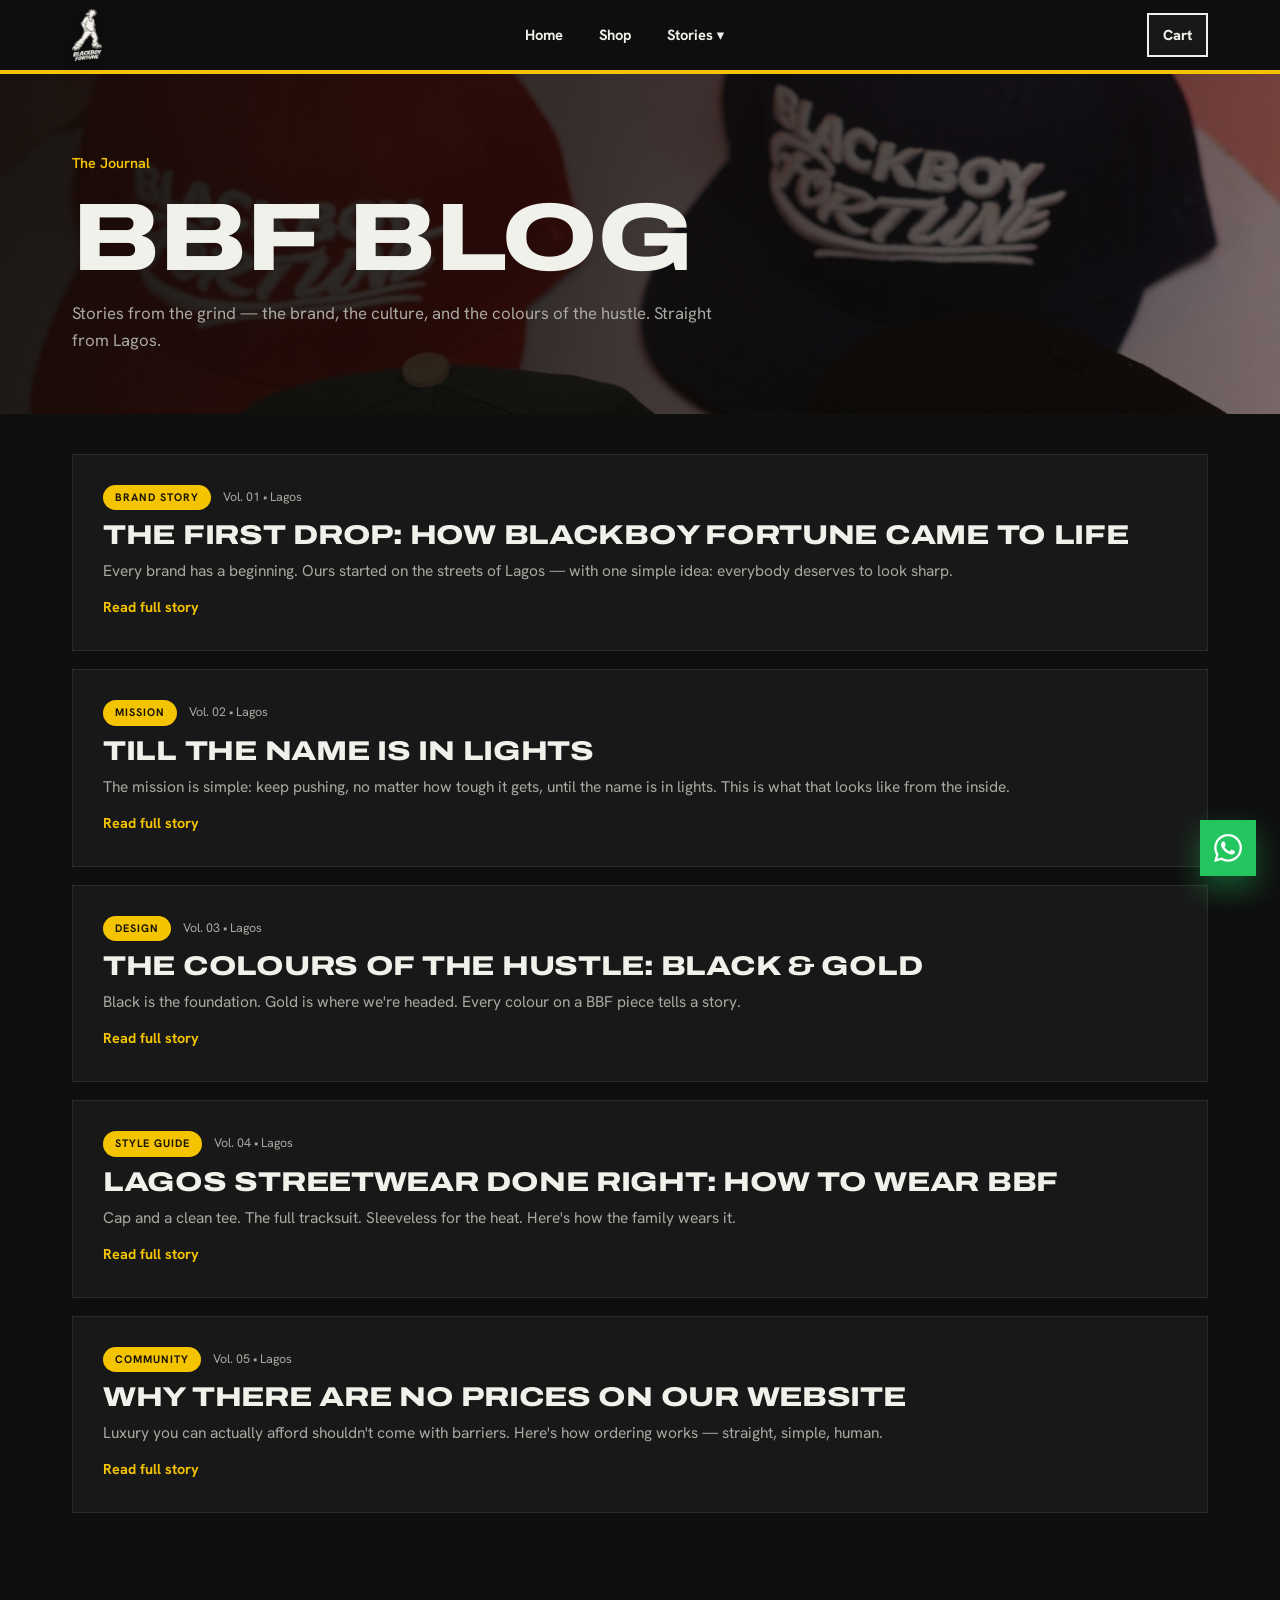
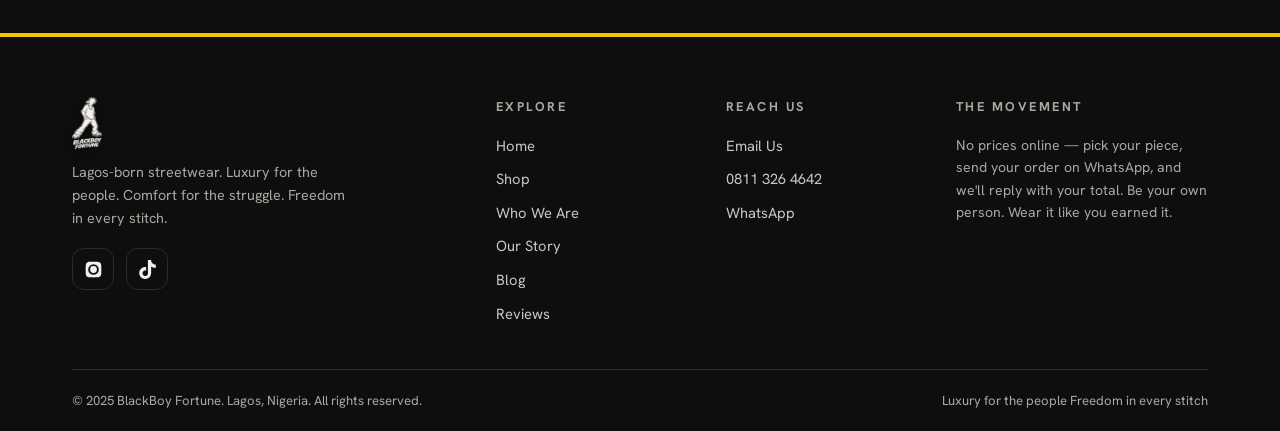
==== commit 0cafd0a5: "Add files via upload" ====
--- a/blog.html
+++ b/blog.html
@@ -6,7 +6,7 @@
 <title>The Journal — BlackBoy Fortune</title>
 <meta name="description" content="Stories, style notes and the culture behind BlackBoy Fortune.">
 <link rel="preconnect" href="https://fonts.googleapis.com">
-<link href="https://fonts.googleapis.com/css2?family=Anton&family=Space+Grotesk:wght@400;500;600;700&display=swap" rel="stylesheet">
+<link href="https://fonts.googleapis.com/css2?family=Archivo:wdth,wght@62..125,500..900&family=Hanken+Grotesk:wght@400;500;600;700&display=swap" rel="stylesheet">
 <link rel="stylesheet" href="blog.css">
 </head>
 <body data-page="blog">
@@ -21,15 +21,15 @@
       <div class="nav-item" id="stories-item">
         <a href="#" id="stories-toggle">Stories ▾</a>
         <div class="dd-menu">
-          <a href="who-we-are.html" data-nav="who-we-are">Who We Are <span>→</span></a>
-          <a href="our-story.html" data-nav="our-story">Our Story <span>→</span></a>
-          <a href="blog.html" data-nav="blog">Blog <span>→</span></a>
-          <a href="reviews.html" data-nav="reviews">Reviews <span>→</span></a>
+          <a href="who-we-are.html" data-nav="who-we-are">Who We Are </a>
+          <a href="our-story.html" data-nav="our-story">Our Story </a>
+          <a href="blog.html" data-nav="blog">Blog </a>
+          <a href="reviews.html" data-nav="reviews">Reviews </a>
         </div>
       </div>
     </nav>
     <div class="nav-right">
-      <button class="cart-btn" id="cart-open" aria-label="Open cart">🛍️<span class="cart-count" id="cart-count">0</span></button>
+      <button class="cart-btn" id="cart-open" aria-label="Open cart">Cart<span class="cart-count" id="cart-count">0</span></button>
       <button class="hamburger" id="hamburger" aria-label="Menu"><span></span><span></span><span></span></button>
     </div>
   </div>
@@ -41,13 +41,13 @@
   <a class="mlink" href="index.html" data-nav="home">Home</a>
   <a class="mlink" href="shop.html" data-nav="shop">Shop</a>
   <div class="mm-label">Stories</div>
-  <a class="msub" href="who-we-are.html" data-nav="who-we-are">Who We Are <span>→</span></a>
-  <a class="msub" href="our-story.html" data-nav="our-story">Our Story <span>→</span></a>
-  <a class="msub" href="blog.html" data-nav="blog">Blog <span>→</span></a>
-  <a class="msub" href="reviews.html" data-nav="reviews">Reviews <span>→</span></a>
+  <a class="msub" href="who-we-are.html" data-nav="who-we-are">Who We Are </a>
+  <a class="msub" href="our-story.html" data-nav="our-story">Our Story </a>
+  <a class="msub" href="blog.html" data-nav="blog">Blog </a>
+  <a class="msub" href="reviews.html" data-nav="reviews">Reviews </a>
   <div class="mm-contact">
-    <a href="mailto:blackboyfortune@gmail.com">✉️ blackboyfortune@gmail.com</a>
-    <a href="tel:+2348113264642">📞 0811 326 4642</a>
+    <a href="mailto:blackboyfortune@gmail.com">blackboyfortune@gmail.com</a>
+    <a href="tel:+2348113264642">0811 326 4642</a>
   </div>
 
 </div>
@@ -72,7 +72,7 @@
           <p>That didn't sit right. So the first piece was born from one simple idea: everybody deserves to look sharp. Everybody deserves to feel like somebody. And if you're willing to work, you should be able to afford it.</p>
           <p>The first drop was small, but the message was loud — quality you can feel, style that speaks before you do, and a name that stands for freedom. From the streets of Lagos to wherever you're reading this from: welcome to the era of BlackBoy Fortune.</p>
         </div>
-        <button class="read-more">Read full story →</button>
+        <button class="read-more">Read full story</button>
       </article>
 
       <article class="blog-post">
@@ -83,9 +83,9 @@
           <p>There's a picture we hold onto — a billboard, somewhere over the Lagos traffic, with two words on it: BLACKBOY FORTUNE. That picture is the mission.</p>
           <p>Building a brand from nothing isn't a smooth road. There are slow days, doubts, and moments where quitting looks easy. But resilience isn't a value we printed on a label — it's how the brand survives. We don't fold. We rise.</p>
           <p>Every order answered, every piece delivered, every person who wears the logo out in Lekki, Ipaja, Ikorodu or anywhere in the world — that's another step toward the billboard. And when we get there, it won't just be a win for the brand. It'll be a win for everybody who was ever told luxury wasn't for them.</p>
-          <p>Keep pushing. The name is going up in lights. 🚀</p>
-        </div>
-        <button class="read-more">Read full story →</button>
+          <p>Keep pushing. The name is going up in lights. </p>
+        </div>
+        <button class="read-more">Read full story</button>
       </article>
 
       <article class="blog-post">
@@ -97,7 +97,7 @@
           <p>Then comes the gold. Gold for ambition — the colour of kings built from nothing. Gold for the fortune that's coming, no matter how long the grind takes. Rust and warm tones for the struggle and the fire that keeps you going when the odds say stop.</p>
           <p>No colour on a BlackBoy Fortune piece is random. Ambition, hustle, and life lived in full colour — that's the whole language. When you wear it, you're not just matching an outfit. You're saying something.</p>
         </div>
-        <button class="read-more">Read full story →</button>
+        <button class="read-more">Read full story</button>
       </article>
 
       <article class="blog-post">
@@ -112,7 +112,7 @@
           <p><b>Cool Evenings:</b> When the breeze picks up, the collar sweater — orange themed if you're bold — layers perfectly over a tee.</p>
           <p>However you wear it, one rule: wear it like you earned it. Because you did.</p>
         </div>
-        <button class="read-more">Read full story →</button>
+        <button class="read-more">Read full story</button>
       </article>
 
       <article class="blog-post">
@@ -123,9 +123,9 @@
           <p>If you've shopped the site, you've noticed something different: no price tags. That's intentional.</p>
           <p>BlackBoy Fortune was built for people who've been priced out of luxury for too long. Instead of fixed numbers on a screen, we keep it human — you pick your pieces, send your order straight to us on WhatsApp, and we respond personally with the total for your order. Bulk order? Family order? Rep your set with five caps? Let's talk.</p>
           <p>It also means every order is a conversation, not a transaction. You ask, we answer. Got something on your mind? The same door is open — tap <b>Enquiry</b> in your cart, or reach us from the home page by email, phone call, or WhatsApp.</p>
-          <p>Pick your piece. Add it to your cart. Tap Order. We've got you from there. Welcome to the family. 🤞</p>
-        </div>
-        <button class="read-more">Read full story →</button>
+          <p>Pick your piece. Add it to your cart. Tap Order. We've got you from there. Welcome to the family. </p>
+        </div>
+        <button class="read-more">Read full story</button>
       </article>
 
     </div>
@@ -141,13 +141,13 @@
     <h3>Your Cart <span id="drawer-count"></span></h3>
     <button class="icon-btn" id="cart-close" aria-label="Close cart">✕</button>
   </div>
-  <p class="drawer-note">💸 <b>No prices online.</b> Tap <b>ORDER</b> and we'll reply on WhatsApp with the total. Just asking something? Tap <b>ENQUIRY</b>.</p>
+  <p class="drawer-note"><b>No prices online.</b> Tap <b>ORDER</b> and we'll reply on WhatsApp with the total. Just asking something? Tap <b>ENQUIRY</b>.</p>
   <div class="drawer-items" id="drawer-items"></div>
   <div class="drawer-foot">
     <div class="drawer-total"><span>Total pieces</span><strong id="drawer-total">0</strong></div>
-    <button class="btn btn-block" id="order-btn">🛒 Order via WhatsApp</button>
+    <button class="btn btn-block" id="order-btn">Order via WhatsApp</button>
     <button class="btn-ghost btn-block enq-btn" id="enquiry-btn">❓ Make an Enquiry</button>
-    <button class="btn-ghost btn-block clear-btn" id="clear-btn">🗑️ Clear Cart</button>
+    <button class="btn-ghost btn-block clear-btn" id="clear-btn">Clear Cart</button>
   </div>
 </aside>
 
@@ -187,9 +187,9 @@
       <div>
         <h4>Reach Us</h4>
         <div class="foot-links">
-          <a href="mailto:blackboyfortune@gmail.com">✉️ Email Us</a>
-          <a href="tel:+2348113264642">📞 0811 326 4642</a>
-          <a href="https://wa.me/2348113264642?text=Hello%20BlackBoy%20Fortune!%20I%20have%20an%20enquiry." target="_blank" rel="noopener">💬 WhatsApp</a>
+          <a href="mailto:blackboyfortune@gmail.com">Email Us</a>
+          <a href="tel:+2348113264642">0811 326 4642</a>
+          <a href="https://wa.me/2348113264642?text=Hello%20BlackBoy%20Fortune!%20I%20have%20an%20enquiry." target="_blank" rel="noopener">WhatsApp</a>
         </div>
       </div>
       <div>
@@ -199,7 +199,7 @@
     </div>
     <div class="foot-bottom">
       <span>© 2025 BlackBoy Fortune. Lagos, Nigeria. All rights reserved.</span>
-      <span>Luxury for the people ✦ Freedom in every stitch</span>
+      <span>Luxury for the people Freedom in every stitch</span>
     </div>
   </div>
 </footer>
--- a/blog.css
+++ b/blog.css
@@ -312,3 +312,79 @@
   .foot-grid{grid-template-columns:1fr;gap:28px}
   section.block{padding:60px 0}
 }
+
+/* ================= REDESIGN LAYER: danfo yellow + tar black ================= */
+:root{--bg:#0e0e0e;--bg2:#131313;--card:#181818;--card2:#1f1f1f;--line:#2b2b2b;--text:#f1f1ec;--muted:#a9a9a1;
+  --gold:#f5c400;--gold2:#f5c400;--goldDim:#b89200;--grad:#f5c400;--grain-op:.035;--yel:#f5c400}
+body{font-family:'Hanken Grotesk',system-ui,sans-serif;font-size:1.02rem}
+h1,h2,h3,.anton,.logo{font-family:'Archivo',sans-serif;font-stretch:125%;font-weight:800;letter-spacing:-.01em;line-height:1}
+.kicker{font-size:.9rem;font-weight:600;letter-spacing:0;text-transform:none;color:var(--yel)}
+.kicker::before{display:none}
+.h2{text-transform:none;font-size:clamp(2rem,5.2vw,3.4rem);margin:10px 0 14px}
+.grad-text{background:none;color:inherit;-webkit-background-clip:initial}
+.tape,.stamp,.handmark{display:none}
+.torn-top{clip-path:none}
+.photo-frame{border:0;box-shadow:none;transform:none!important}
+/* buttons: flat, square, no gradients or tilt */
+.btn{background:var(--yel);color:#0e0e0e;border-radius:0;font-weight:800;padding:15px 26px;box-shadow:4px 4px 0 #f1f1ec}
+.btn:hover{transform:translate(-2px,-2px);box-shadow:6px 6px 0 #f1f1ec}
+.btn-ghost{border:2px solid var(--text);border-radius:0;font-weight:700}
+.btn-ghost:hover{background:var(--text);color:#0e0e0e;border-color:var(--text);transform:none}
+/* header */
+header{background:#0e0e0e;backdrop-filter:none;border-bottom:4px solid var(--yel)}
+nav.desktop>a,.nav-item>a{border-radius:0;color:var(--text);font-weight:700}
+nav.desktop>a:hover,.nav-item>a:hover{background:var(--yel);color:#0e0e0e}
+nav.desktop>a.active,.nav-item>a.active,.dd-menu a.active{color:var(--yel)}
+.dd-menu{border-radius:0;background:#0e0e0e;border:2px solid var(--yel)}
+.dd-menu a{border-radius:0}.dd-menu a:hover{background:var(--yel);color:#0e0e0e}
+.cart-btn{border-radius:0;border:2px solid var(--text);width:auto;padding:0 14px;font-weight:800;font-size:.9rem}
+.cart-count{border-radius:0;background:var(--yel);color:#0e0e0e;position:static;display:inline-grid;margin-left:8px}
+/* hero: yellow slab + photo */
+.hero{display:grid;grid-template-columns:1.15fr .85fr;min-height:92vh;padding:70px 0 0;background:var(--yel);color:#0e0e0e;position:relative}
+.hero::after{content:"";position:absolute;left:0;right:0;bottom:0;height:22px;background:#0e0e0e}
+.hero-copy{display:flex;flex-direction:column;justify-content:center;padding:60px 30px 80px max(22px,calc((100vw - 1180px)/2 + 22px));max-width:none;margin:0}
+.hero h1{font-size:clamp(3.4rem,10.5vw,8.6rem);text-transform:uppercase;line-height:.88;margin-bottom:26px}
+.hero .lead{color:#0e0e0e;font-size:1.2rem;font-weight:500;max-width:30ch;margin-bottom:30px}
+.hero .btn{background:#0e0e0e;color:var(--yel);box-shadow:4px 4px 0 #fff}
+.hero .btn-ghost{border-color:#0e0e0e;color:#0e0e0e}
+.hero .btn-ghost:hover{background:#0e0e0e;color:var(--yel)}
+.hero-cta{display:flex;gap:16px;flex-wrap:wrap}
+.hero-photo{position:relative;overflow:hidden;margin:0}
+.hero-photo img{width:100%;height:100%;object-fit:cover;object-position:center 30%}
+.hero-photo figcaption{position:absolute;left:0;bottom:22px;background:#0e0e0e;color:var(--text);padding:10px 16px;font-size:.85rem;font-weight:600}
+@media(max-width:820px){.hero{grid-template-columns:1fr}.hero-photo{height:60vh}.hero-copy{padding:40px 22px 50px}}
+/* marquee: plain strip */
+.marquee{background:#0e0e0e;border:0;border-bottom:1px solid var(--line)}
+.marquee-track span{font-family:'Archivo',sans-serif;font-stretch:125%;font-weight:800;color:var(--text)}
+.marquee-track span.hl{color:var(--yel)}
+/* lookbook: straight edges, no tilt */
+[class*="rot-"]{transform:none!important}
+.lookbook-grid{gap:10px}
+/* values: no numbering, ruled rows */
+.val-card .num{display:none}
+.val-grid{display:block;border-top:2px solid var(--text)}
+.val-card{display:grid;grid-template-columns:minmax(150px,1fr) 2fr;gap:24px;background:none;border:0;border-bottom:1px solid var(--line);border-radius:0;padding:28px 0;box-shadow:none}
+.val-card h3{font-size:1.8rem}
+@media(max-width:700px){.val-card{grid-template-columns:1fr;gap:8px}}
+/* contact rows instead of icon cards */
+.enq-grid{display:block;border-top:2px solid var(--text)}
+.enq-card{display:grid;grid-template-columns:minmax(120px,1fr) 2fr auto;gap:20px;align-items:center;background:none;border:0;border-bottom:1px solid var(--line);border-radius:0;padding:24px 0;box-shadow:none;transform:none}
+.enq-card:hover{background:var(--yel);color:#0e0e0e;padding-left:14px;padding-right:14px}
+.enq-card:hover p,.enq-card:hover .go{color:#0e0e0e}
+.enq-card .ico,.chip,.hero-chips,.stamp{display:none}
+.enq-card .go{font-weight:700;color:var(--yel)}
+@media(max-width:700px){.enq-card{grid-template-columns:1fr;gap:6px}}
+/* products: photo-led, square */
+.product-card,.feat-card,.rev-card,.blog-post{border-radius:0;box-shadow:none;background:var(--card);border:1px solid var(--line)}
+.product-card:hover,.feat-card:hover{border-color:var(--yel);transform:none}
+.product-visual{aspect-ratio:4/5;padding:0;background:#000;border-radius:0;overflow:hidden}
+.product-visual img{width:100%;height:100%;object-fit:cover}
+.swatch{border-radius:0}
+.filter-chip{border-radius:0;font-weight:700}.filter-chip.on{background:var(--yel);color:#0e0e0e;border-color:var(--yel)}
+/* inner-page heroes */
+.phero h1{font-size:clamp(2.6rem,8vw,6rem);text-transform:uppercase}
+.rev-card{background:var(--card)}
+.wa-float,.qty-step,.cart-drawer,.drawer-note{border-radius:0}
+footer{background:#0e0e0e;border-top:4px solid var(--yel)}
+:focus-visible{outline:3px solid var(--yel);outline-offset:2px}
+@media(prefers-reduced-motion:reduce){*{animation:none!important;transition:none!important}}
